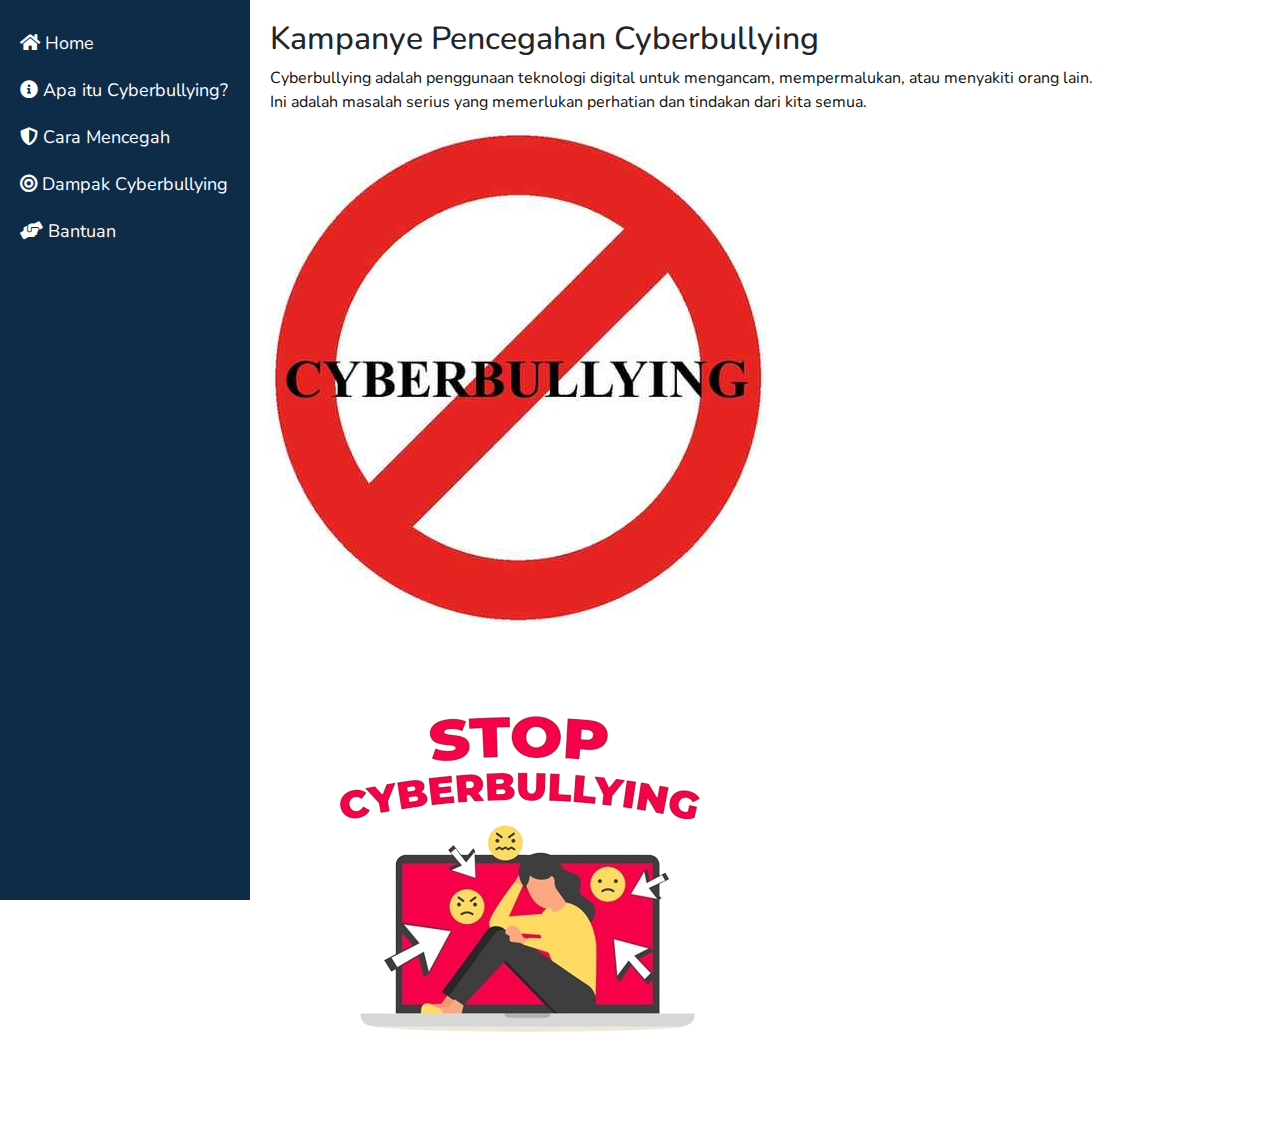
==== index.html @ 6d2cd5bb "web statis P5" ====
<!DOCTYPE html>
<html lang="en">
<head>
    <meta charset="UTF-8">
    <meta name="viewport" content="width=device-width, initial-scale=1.0">
    <title>Web Statis Pencegahan Cyberbullying</title>
    <link href="https://maxcdn.bootstrapcdn.com/bootstrap/4.5.2/css/bootstrap.min.css" rel="stylesheet">
    <link href="https://cdnjs.cloudflare.com/ajax/libs/font-awesome/5.15.4/css/all.min.css" rel="stylesheet">
    <link href="style.css" rel="stylesheet">
</head>
<body>
    
    <div class="sidebar" id="sidebar">
        <a href="index.html"><i class="fas fa-home"></i> Home</a>
        <a href="cyberbullying.html"><i class="fas fa-info-circle"></i> Apa itu Cyberbullying?</a>
        <a href="mencegah.html"><i class="fas fa-shield-alt"></i> Cara Mencegah</a>
        <a href="dampak.html"><i class="fas fa-bullseye"></i> Dampak Cyberbullying</a>
        <a href="bantuan.html"><i class="fas fa-hands-helping"></i> Bantuan</a>
    </div>
    
    
    <div class="content">
        <h2>Kampanye Pencegahan Cyberbullying</h2>
        <p class="animate-text">Cyberbullying adalah penggunaan teknologi digital untuk mengancam, mempermalukan, atau menyakiti orang lain.
            <br>
            Ini adalah masalah serius yang memerlukan perhatian dan tindakan dari kita semua.</p>
            <img src="2cy.jpg" alt="Dua">
            <img src="cy2.png" alt="Kampanya Anti Cyberbullying">
    </div>

    <script src="https://ajax.googleapis.com/ajax/libs/jquery/3.5.1/jquery.min.js"></script>
    <script src="https://maxcdn.bootstrapcdn.com/bootstrap/4.5.2/js/bootstrap.min.js"></script>
    <script src="script.js"></script>
</body>
</html>
---- style.css ----
/* CSS untuk sidebar */
@import url('https://fonts.googleapis.com/css2?family=Nunito:ital,wght@0,200..1000;1,200..1000&display=swap');
body {
    font-family: "Nunito", sans-serif;
    margin: 0;
    padding: 0;
}

.sidebar {
    height: 100%;
    width: 250px;
    position: fixed;
    top: 0;
    left: 0;
    background-color: #0e2c48; 
    overflow-x: hidden;
    padding-top: 20px;
    transition: 0.5s;
}

.sidebar a {
    padding: 10px 20px;
    text-decoration: none;
    font-size: 18px;
    color: #fff;
    display: block;
    transition: 0.3s;
}

.sidebar a:hover {
    background-color: #34495e;
}

.sidebar .closebtn {
    position: absolute;
    top: 10px;
    right: 10px;
    font-size: 24px;
    color: #ddd;
}

.content {
    margin-left: 250px;
    padding: 20px;
}

.animate-text {
    font-size: 16px;
    color: #111;
    transition: transform 0.5s, opacity 0.5s;
}

/* CSS untuk tombol hamburger pada layar kecil */

.hamburger {
    display: none;
    position: fixed;
    top: 15px;
    left: 15px;
    z-index: 999;
    font-size: 24px;
    cursor: pointer;
    color: #fff;
}

.hamburger:hover {
    color: #ccc;
}

@media screen and (max-width: 768px) {
    .sidebar {
        width: 0;
        padding-top: 60px;
    }
    .sidebar a {
        padding: 10px 20px;
        text-align: center;
    }
    .content {
        margin-left: 0;
    }
    .hamburger {
        display: block;
    }
}
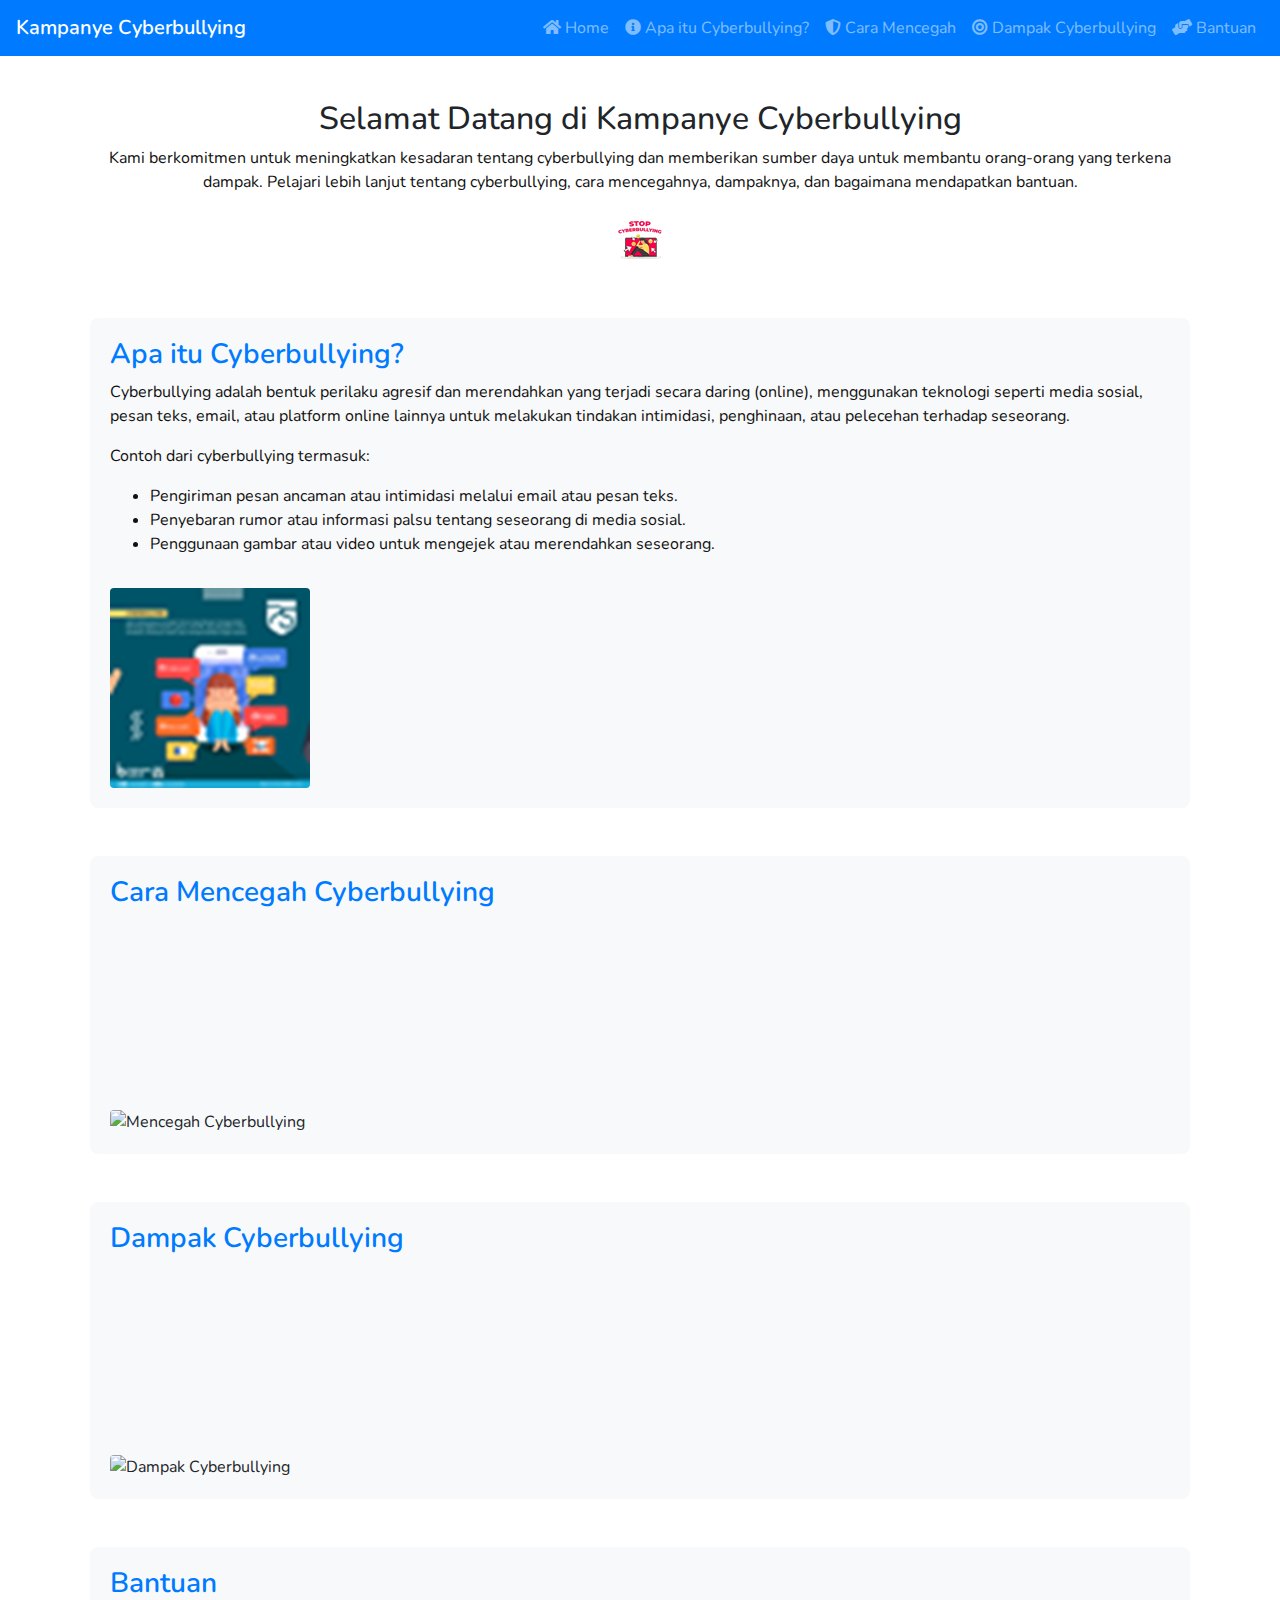
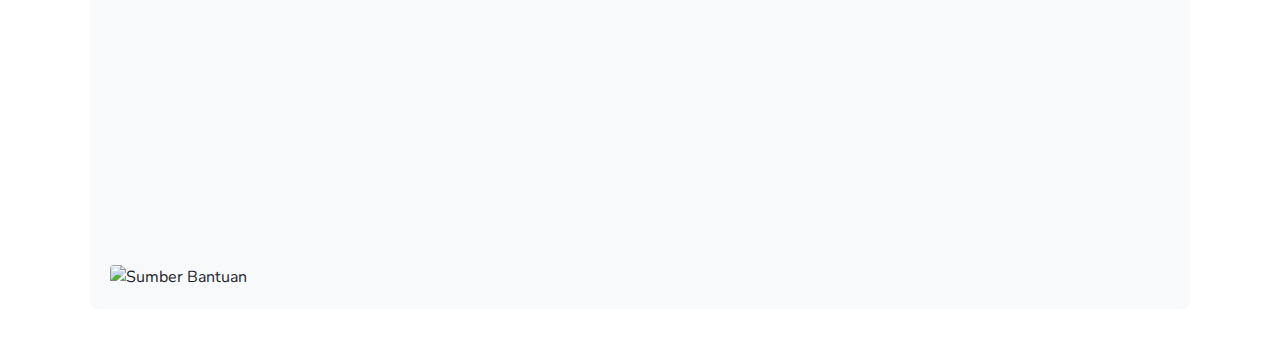
==== commit 2e62eb32: "update" ====
--- a/index.html
+++ b/index.html
@@ -3,29 +3,102 @@
 <head>
     <meta charset="UTF-8">
     <meta name="viewport" content="width=device-width, initial-scale=1.0">
-    <title>Web Statis Pencegahan Cyberbullying</title>
+    <title>Home - Kampanye Cyberbullying</title>
     <link href="https://maxcdn.bootstrapcdn.com/bootstrap/4.5.2/css/bootstrap.min.css" rel="stylesheet">
     <link href="https://cdnjs.cloudflare.com/ajax/libs/font-awesome/5.15.4/css/all.min.css" rel="stylesheet">
     <link href="style.css" rel="stylesheet">
 </head>
 <body>
-    
-    <div class="sidebar" id="sidebar">
-        <a href="index.html"><i class="fas fa-home"></i> Home</a>
-        <a href="cyberbullying.html"><i class="fas fa-info-circle"></i> Apa itu Cyberbullying?</a>
-        <a href="mencegah.html"><i class="fas fa-shield-alt"></i> Cara Mencegah</a>
-        <a href="dampak.html"><i class="fas fa-bullseye"></i> Dampak Cyberbullying</a>
-        <a href="bantuan.html"><i class="fas fa-hands-helping"></i> Bantuan</a>
-    </div>
-    
-    
-    <div class="content">
-        <h2>Kampanye Pencegahan Cyberbullying</h2>
-        <p class="animate-text">Cyberbullying adalah penggunaan teknologi digital untuk mengancam, mempermalukan, atau menyakiti orang lain.
-            <br>
-            Ini adalah masalah serius yang memerlukan perhatian dan tindakan dari kita semua.</p>
-            <img src="2cy.jpg" alt="Dua">
-            <img src="cy2.png" alt="Kampanya Anti Cyberbullying">
+    <!-- Navbar -->
+    <nav class="navbar navbar-expand-lg navbar-dark bg-primary">
+        <a class="navbar-brand" href="index.html">Kampanye Cyberbullying</a>
+        <button class="navbar-toggler" type="button" data-toggle="collapse" data-target="#navbarNav" aria-controls="navbarNav" aria-expanded="false" aria-label="Toggle navigation">
+            <span class="navbar-toggler-icon"></span>
+        </button>
+        <div class="collapse navbar-collapse" id="navbarNav">
+            <ul class="navbar-nav ml-auto">
+                <li class="nav-item">
+                    <a class="nav-link" href="index.html"><i class="fas fa-home"></i> Home</a>
+                </li>
+                <li class="nav-item">
+                    <a class="nav-link" href="cyberbullying.html"><i class="fas fa-info-circle"></i> Apa itu Cyberbullying?</a>
+                </li>
+                <li class="nav-item">
+                    <a class="nav-link" href="mencegah.html"><i class="fas fa-shield-alt"></i> Cara Mencegah</a>
+                </li>
+                <li class="nav-item">
+                    <a class="nav-link" href="dampak.html"><i class="fas fa-bullseye"></i> Dampak Cyberbullying</a>
+                </li>
+                <li class="nav-item">
+                    <a class="nav-link" href="bantuan.html"><i class="fas fa-hands-helping"></i> Bantuan</a>
+                </li>
+            </ul>
+        </div>
+    </nav>
+
+    <div class="container mt-4">
+        <!-- Section for Home Page Introduction -->
+        <section id="home-intro">
+            <h2 class="text-center">Selamat Datang di Kampanye Cyberbullying</h2>
+            <p class="animate-text text-center">Kami berkomitmen untuk meningkatkan kesadaran tentang cyberbullying dan memberikan sumber daya untuk membantu orang-orang yang terkena dampak. Pelajari lebih lanjut tentang cyberbullying, cara mencegahnya, dampaknya, dan bagaimana mendapatkan bantuan.</p>
+            <img src="cy2.png" alt="Cyberbullying Banner" class="img-fluid rounded mx-auto d-block mt-3">
+        </section>
+
+        <!-- Section for Apa itu Cyberbullying? -->
+        <section id="apa-itu-cyberbullying" class="mt-5">
+            <h3>Apa itu Cyberbullying?</h3>
+            <p class="animate-text">Cyberbullying adalah bentuk perilaku agresif dan merendahkan yang terjadi secara daring (online), menggunakan teknologi seperti media sosial, pesan teks, email, atau platform online lainnya untuk melakukan tindakan intimidasi, penghinaan, atau pelecehan terhadap seseorang.</p>
+            <p class="animate-text">Contoh dari cyberbullying termasuk:</p>
+            <ul class="animate-text">
+                <li>Pengiriman pesan ancaman atau intimidasi melalui email atau pesan teks.</li>
+                <li>Penyebaran rumor atau informasi palsu tentang seseorang di media sosial.</li>
+                <li>Penggunaan gambar atau video untuk mengejek atau merendahkan seseorang.</li>
+            </ul>
+            <img src="cyberbullying.png" alt="Contoh Cyberbullying" class="img-fluid rounded mt-3">
+        </section>
+
+        <!-- Section for Cara Mencegah -->
+        <section id="cara-mencegah" class="mt-5">
+            <h3>Cara Mencegah Cyberbullying</h3>
+            <p class="animate-text">Berikut adalah beberapa cara untuk mencegah cyberbullying:</p>
+            <ul class="animate-text">
+                <li>Berusaha memahami perasaan orang lain dan berempati terhadap mereka.</li>
+                <li>Berpikir secara bijaksana sebelum mengutarakan pendapat di dunia maya.</li>
+                <li>Menghormati orang lain sekalipun di dunia maya dan menghindari komentar atau posting yang dapat menyakiti orang lain.</li>
+                <li>Menggunakan pengaturan privasi di media sosial untuk melindungi informasi pribadi.</li>
+                <li>Melaporkan tindakan cyberbullying kepada platform atau penyedia layanan yang relevan.</li>
+            </ul>
+            <img src="prevent-cyberbullying.jpg" alt="Mencegah Cyberbullying" class="img-fluid rounded mt-3">
+        </section>
+
+        <!-- Section for Dampak Cyberbullying -->
+        <section id="dampak-cyberbullying" class="mt-5">
+            <h3>Dampak Cyberbullying</h3>
+            <p class="animate-text">Cyberbullying dapat memiliki berbagai dampak negatif pada korban, termasuk:</p>
+            <ul class="animate-text">
+                <li>Kesehatan mental yang terganggu seperti kecemasan, depresi, dan rasa malu.</li>
+                <li>Gangguan tidur seperti insomnia atau mimpi buruk.</li>
+                <li>Masalah kesehatan fisik seperti sakit kepala, sakit perut, atau gangguan makan.</li>
+                <li>Penurunan prestasi akademis atau performa kerja akibat dampak emosional.</li>
+                <li>Peningkatan risiko penyalahgunaan zat dan perilaku berbahaya lainnya.</li>
+            </ul>
+            <img src="cyberbullying-impact.jpg" alt="Dampak Cyberbullying" class="img-fluid rounded mt-3">
+        </section>
+
+        <!-- Section for Bantuan -->
+        <section id="bantuan" class="mt-5">
+            <h3>Bantuan</h3>
+            <p class="animate-text">Jika Anda atau seseorang yang Anda kenal mengalami cyberbullying, berikut adalah beberapa langkah yang dapat diambil:</p>
+            <ul class="animate-text">
+                <li>Laporkan tindakan cyberbullying kepada platform atau aplikasi yang digunakan.</li>
+                <li>Hubungi pihak berwenang, seperti polisi, untuk melaporkan insiden yang serius.</li>
+                <li>Cobalah untuk mencari dukungan emosional dari teman, keluarga, atau seorang profesional seperti psikolog atau konselor.</li>
+                <li>Gunakan layanan dukungan dan bantuan yang disediakan oleh organisasi non-profit yang menangani masalah cyberbullying.</li>
+                <li>Ikuti program pendidikan dan pelatihan tentang cara melindungi diri dari cyberbullying.</li>
+            </ul>
+            <p class="animate-text">Jangan ragu untuk melaporkan setiap insiden cyberbullying yang Anda alami. Tindakan cepat dapat membantu melindungi Anda dan mencegah hal yang lebih buruk terjadi.</p>
+            <img src="help-resources.jpg" alt="Sumber Bantuan" class="img-fluid rounded mt-3">
+        </section>
     </div>
 
     <script src="https://ajax.googleapis.com/ajax/libs/jquery/3.5.1/jquery.min.js"></script>
--- a/style.css
+++ b/style.css
@@ -1,47 +1,53 @@
-/* CSS untuk sidebar */
-@import url('https://fonts.googleapis.com/css2?family=Nunito:ital,wght@0,200..1000;1,200..1000&display=swap');
+/* CSS untuk navbar */
+@import url('https://fonts.googleapis.com/css2?family=Nunito:wght@200;400;600;800&display=swap');
 body {
     font-family: "Nunito", sans-serif;
     margin: 0;
     padding: 0;
 }
 
-.sidebar {
-    height: 100%;
-    width: 250px;
-    position: fixed;
-    top: 0;
-    left: 0;
-    background-color: #0e2c48; 
-    overflow-x: hidden;
-    padding-top: 20px;
-    transition: 0.5s;
+.navbar {
+    margin-bottom: 20px;
 }
 
-.sidebar a {
-    padding: 10px 20px;
-    text-decoration: none;
-    font-size: 18px;
-    color: #fff;
-    display: block;
-    transition: 0.3s;
+.navbar-brand {
+    font-weight: 600;
 }
 
-.sidebar a:hover {
-    background-color: #34495e;
+.navbar-nav .nav-link {
+    font-weight: 400;
 }
 
-.sidebar .closebtn {
-    position: absolute;
-    top: 10px;
-    right: 10px;
-    font-size: 24px;
-    color: #ddd;
+.container {
+    padding: 20px;
 }
 
-.content {
-    margin-left: 250px;
+#home-intro {
+    text-align: center;
+}
+
+#home-intro img {
+    max-width: 100%;
+    height: auto;
+    border-radius: 15px;
+}
+
+#apa-itu-cyberbullying,
+#cara-mencegah,
+#dampak-cyberbullying,
+#bantuan {
     padding: 20px;
+    border-radius: 8px;
+    background-color: #f8f9fa;
+    margin-bottom: 20px;
+}
+
+#apa-itu-cyberbullying h3,
+#cara-mencegah h3,
+#dampak-cyberbullying h3,
+#bantuan h3 {
+    font-weight: 600;
+    color: #007bff;
 }
 
 .animate-text {
@@ -50,36 +56,9 @@
     transition: transform 0.5s, opacity 0.5s;
 }
 
-/* CSS untuk tombol hamburger pada layar kecil */
-
-.hamburger {
-    display: none;
-    position: fixed;
-    top: 15px;
-    left: 15px;
-    z-index: 999;
-    font-size: 24px;
-    cursor: pointer;
-    color: #fff;
-}
-
-.hamburger:hover {
-    color: #ccc;
-}
-
+/* CSS untuk responsif */
 @media screen and (max-width: 768px) {
-    .sidebar {
-        width: 0;
-        padding-top: 60px;
-    }
-    .sidebar a {
-        padding: 10px 20px;
+    .navbar-nav {
         text-align: center;
     }
-    .content {
-        margin-left: 0;
-    }
-    .hamburger {
-        display: block;
-    }
 }
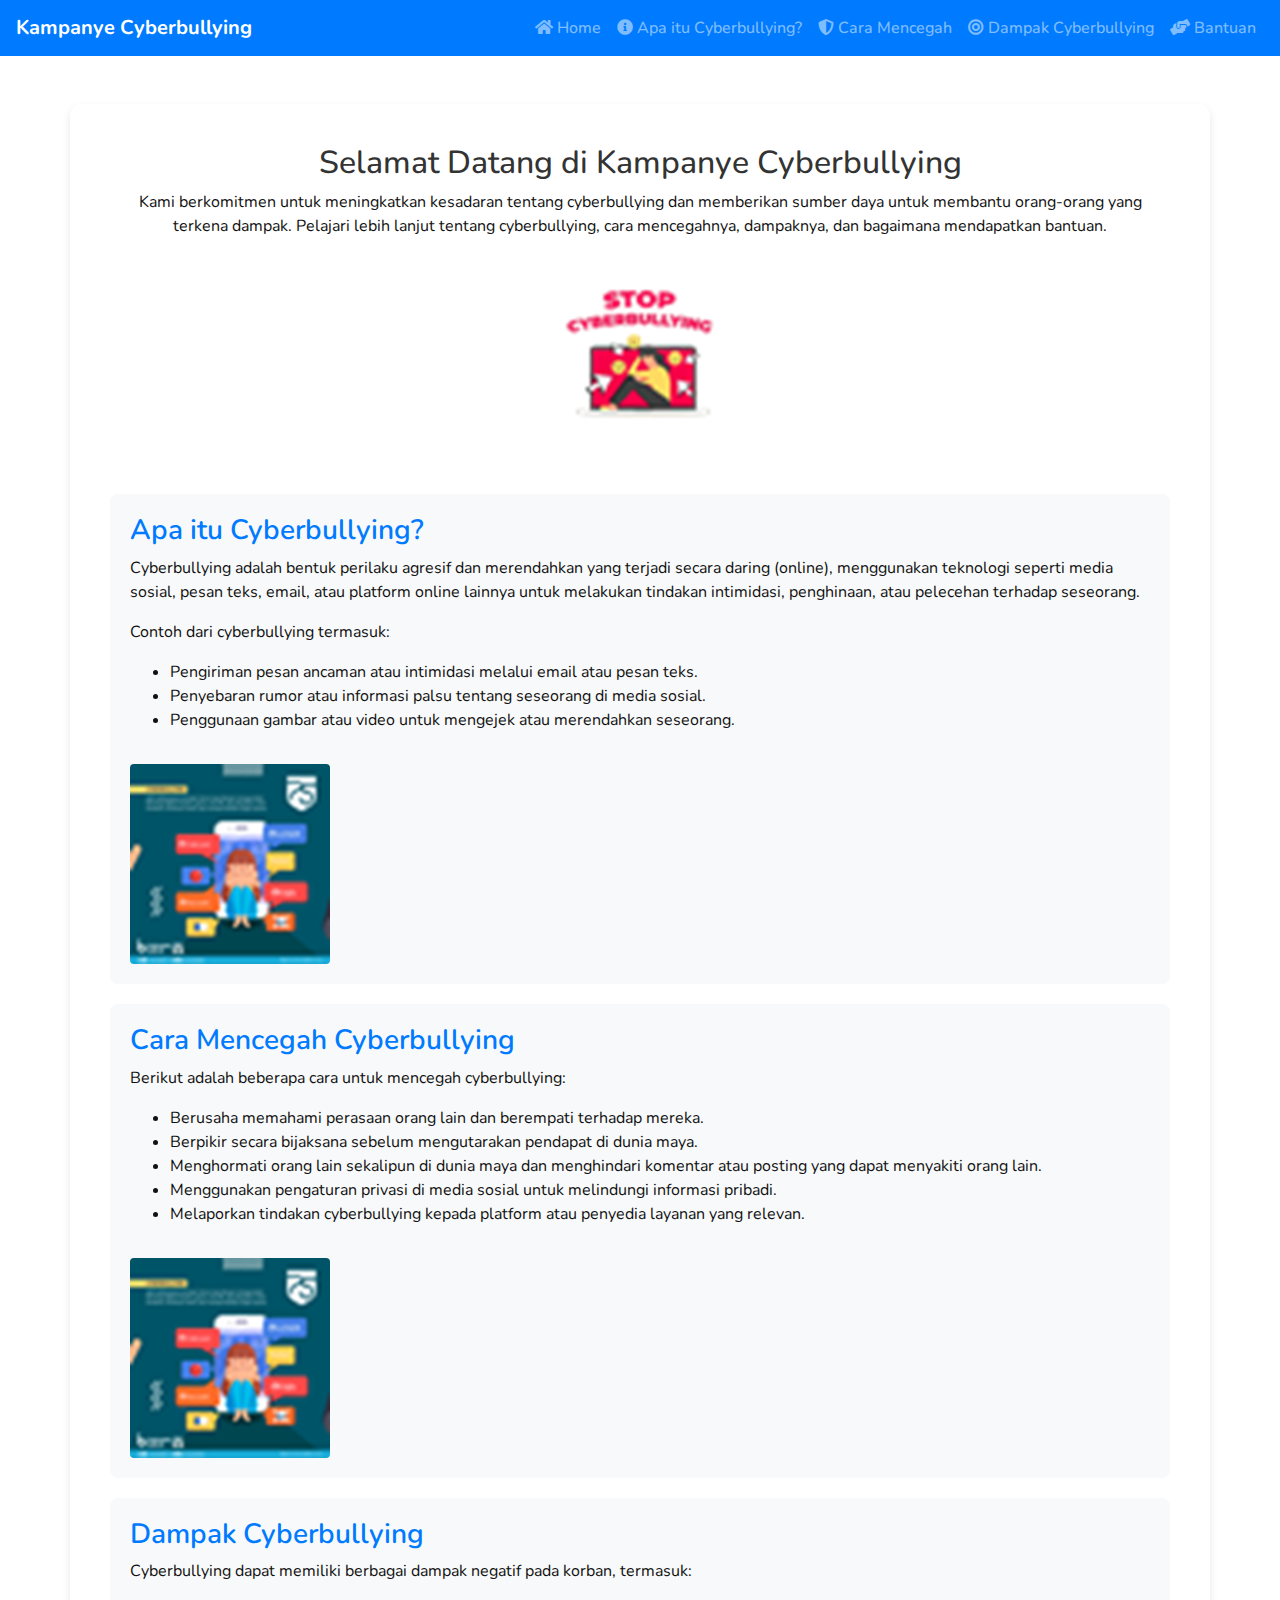
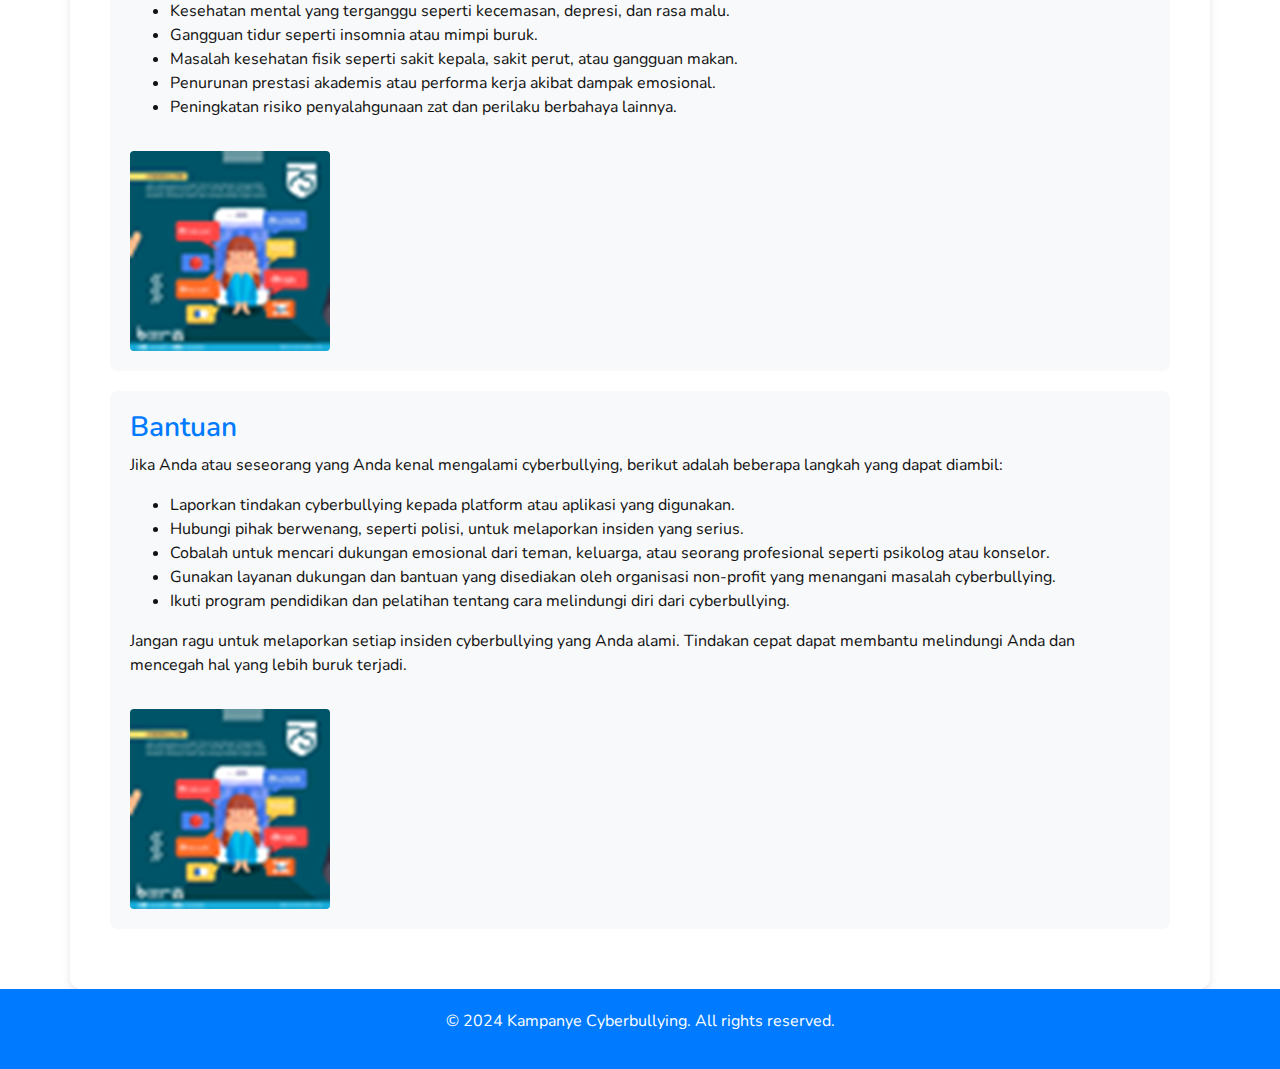
==== commit 0f3a3784: "p5" ====
--- a/index.html
+++ b/index.html
@@ -6,7 +6,94 @@
     <title>Home - Kampanye Cyberbullying</title>
     <link href="https://maxcdn.bootstrapcdn.com/bootstrap/4.5.2/css/bootstrap.min.css" rel="stylesheet">
     <link href="https://cdnjs.cloudflare.com/ajax/libs/font-awesome/5.15.4/css/all.min.css" rel="stylesheet">
+    <link href="https://fonts.googleapis.com/css2?family=Nunito:wght@400;700&display=swap" rel="stylesheet">
     <link href="style.css" rel="stylesheet">
+    <style>
+        html, body {
+            height: 100%;
+            margin: 0;
+            font-family: 'Nunito', sans-serif;
+        }
+        body {
+            background: url('assets/background.jpg') no-repeat center center fixed;
+            background-size: cover;
+            color: #333;
+            display: flex;
+            flex-direction: column;
+        }
+        .container {
+            background: rgba(255, 255, 255, 0.9);
+            padding: 40px;
+            border-radius: 12px;
+            margin-top: 20px;
+            box-shadow: 0 4px 8px rgba(0, 0, 0, 0.1);
+            flex: 1;
+        }
+        .navbar {
+            border-bottom: 4px solid #fff;
+        }
+        .navbar-brand {
+            font-weight: 700;
+        }
+        .navbar-nav .nav-link {
+            font-weight: 500;
+        }
+        .text-center h2 {
+            color: #007bff;
+            font-weight: 700;
+            margin-bottom: 20px;
+        }
+        .animate-text {
+            animation: fadeIn 2s ease-in-out;
+        }
+        @keyframes fadeIn {
+            from { opacity: 0; }
+            to { opacity: 1; }
+        }
+        section {
+            margin-bottom: 40px;
+        }
+        img {
+            max-width: 100%;
+            height: auto;
+            cursor: pointer;
+            transition: transform 0.3s ease;
+        }
+        img:hover {
+            transform: scale(1.05);
+        }
+        footer {
+            background: #007bff;
+            color: #fff;
+            padding: 20px;
+            text-align: center;
+        }
+        .modal-content {
+            border-radius: 10px;
+        }
+        .modal-header {
+            border-bottom: none;
+            position: relative;
+        }
+        .modal-header .close {
+            position: absolute;
+            top: 10px;
+            right: 10px;
+            padding: 0;
+            font-size: 24px;
+            opacity: 0.7;
+        }
+        .modal-header .close:hover {
+            opacity: 1;
+        }
+        .modal-body {
+            text-align: center;
+        }
+        .modal-body img {
+            max-width: 100%;
+            height: auto;
+        }
+    </style>
 </head>
 <body>
     <!-- Navbar -->
@@ -41,11 +128,11 @@
         <section id="home-intro">
             <h2 class="text-center">Selamat Datang di Kampanye Cyberbullying</h2>
             <p class="animate-text text-center">Kami berkomitmen untuk meningkatkan kesadaran tentang cyberbullying dan memberikan sumber daya untuk membantu orang-orang yang terkena dampak. Pelajari lebih lanjut tentang cyberbullying, cara mencegahnya, dampaknya, dan bagaimana mendapatkan bantuan.</p>
-            <img src="cy2.png" alt="Cyberbullying Banner" class="img-fluid rounded mx-auto d-block mt-3">
+            <img src="cy2.png" alt="Cyberbullying Banner" class="img-fluid rounded mx-auto d-block mt-3" data-toggle="modal" data-target="#imageModal" data-src="cy2.png">
         </section>
 
         <!-- Section for Apa itu Cyberbullying? -->
-        <section id="apa-itu-cyberbullying" class="mt-5">
+        <section id="apa-itu-cyberbullying">
             <h3>Apa itu Cyberbullying?</h3>
             <p class="animate-text">Cyberbullying adalah bentuk perilaku agresif dan merendahkan yang terjadi secara daring (online), menggunakan teknologi seperti media sosial, pesan teks, email, atau platform online lainnya untuk melakukan tindakan intimidasi, penghinaan, atau pelecehan terhadap seseorang.</p>
             <p class="animate-text">Contoh dari cyberbullying termasuk:</p>
@@ -54,11 +141,11 @@
                 <li>Penyebaran rumor atau informasi palsu tentang seseorang di media sosial.</li>
                 <li>Penggunaan gambar atau video untuk mengejek atau merendahkan seseorang.</li>
             </ul>
-            <img src="cyberbullying.png" alt="Contoh Cyberbullying" class="img-fluid rounded mt-3">
+            <img src="cyberbullying.png" alt="Contoh Cyberbullying" class="img-fluid rounded mt-3" data-toggle="modal" data-target="#imageModal" data-src="cyberbullying.png">
         </section>
 
         <!-- Section for Cara Mencegah -->
-        <section id="cara-mencegah" class="mt-5">
+        <section id="cara-mencegah">
             <h3>Cara Mencegah Cyberbullying</h3>
             <p class="animate-text">Berikut adalah beberapa cara untuk mencegah cyberbullying:</p>
             <ul class="animate-text">
@@ -68,11 +155,11 @@
                 <li>Menggunakan pengaturan privasi di media sosial untuk melindungi informasi pribadi.</li>
                 <li>Melaporkan tindakan cyberbullying kepada platform atau penyedia layanan yang relevan.</li>
             </ul>
-            <img src="prevent-cyberbullying.jpg" alt="Mencegah Cyberbullying" class="img-fluid rounded mt-3">
+            <img src="cyberbullying.png" alt="Mencegah Cyberbullying" class="img-fluid rounded mt-3" data-toggle="modal" data-target="#imageModal" data-src="cyberbullying.png">
         </section>
 
         <!-- Section for Dampak Cyberbullying -->
-        <section id="dampak-cyberbullying" class="mt-5">
+        <section id="dampak-cyberbullying">
             <h3>Dampak Cyberbullying</h3>
             <p class="animate-text">Cyberbullying dapat memiliki berbagai dampak negatif pada korban, termasuk:</p>
             <ul class="animate-text">
@@ -82,11 +169,11 @@
                 <li>Penurunan prestasi akademis atau performa kerja akibat dampak emosional.</li>
                 <li>Peningkatan risiko penyalahgunaan zat dan perilaku berbahaya lainnya.</li>
             </ul>
-            <img src="cyberbullying-impact.jpg" alt="Dampak Cyberbullying" class="img-fluid rounded mt-3">
+            <img src="cyberbullying.png" alt="Dampak Cyberbullying" class="img-fluid rounded mt-3" data-toggle="modal" data-target="#imageModal" data-src="cyberbullying.png">
         </section>
 
         <!-- Section for Bantuan -->
-        <section id="bantuan" class="mt-5">
+        <section id="bantuan">
             <h3>Bantuan</h3>
             <p class="animate-text">Jika Anda atau seseorang yang Anda kenal mengalami cyberbullying, berikut adalah beberapa langkah yang dapat diambil:</p>
             <ul class="animate-text">
@@ -97,12 +184,41 @@
                 <li>Ikuti program pendidikan dan pelatihan tentang cara melindungi diri dari cyberbullying.</li>
             </ul>
             <p class="animate-text">Jangan ragu untuk melaporkan setiap insiden cyberbullying yang Anda alami. Tindakan cepat dapat membantu melindungi Anda dan mencegah hal yang lebih buruk terjadi.</p>
-            <img src="help-resources.jpg" alt="Sumber Bantuan" class="img-fluid rounded mt-3">
+            <img src="cyberbullying.png" alt="Sumber Bantuan" class="img-fluid rounded mt-3" data-toggle="modal" data-target="#imageModal" data-src="cyberbullying.png">
         </section>
     </div>
+
+    <!-- Modal for Image -->
+    <div class="modal fade" id="imageModal" tabindex="-1" role="dialog" aria-labelledby="imageModalLabel" aria-hidden="true">
+        <div class="modal-dialog modal-lg" role="document">
+            <div class="modal-content">
+                <div class="modal-header">
+                    <h5 class="modal-title" id="imageModalLabel">Gambar</h5>
+                    <button type="button" class="close" data-dismiss="modal" aria-label="Close">
+                        <span aria-hidden="true">&times;</span>
+                    </button>
+                </div>
+                <div class="modal-body">
+                    <img id="modalImage" src="" class="img-fluid" alt="Modal Image">
+                </div>
+            </div>
+        </div>
+    </div>
+
+    <footer>
+        <p>&copy; 2024 Kampanye Cyberbullying. All rights reserved.</p>
+    </footer>
 
     <script src="https://ajax.googleapis.com/ajax/libs/jquery/3.5.1/jquery.min.js"></script>
     <script src="https://maxcdn.bootstrapcdn.com/bootstrap/4.5.2/js/bootstrap.min.js"></script>
-    <script src="script.js"></script>
+    <script>
+        // jQuery script to update the modal image source
+        $('#imageModal').on('show.bs.modal', function (event) {
+            var button = $(event.relatedTarget); // Button that triggered the modal
+            var imageSrc = button.data('src'); // Extract info from data-* attributes
+            var modal = $(this);
+            modal.find('.modal-body #modalImage').attr('src', imageSrc);
+        });
+    </script>
 </body>
 </html>
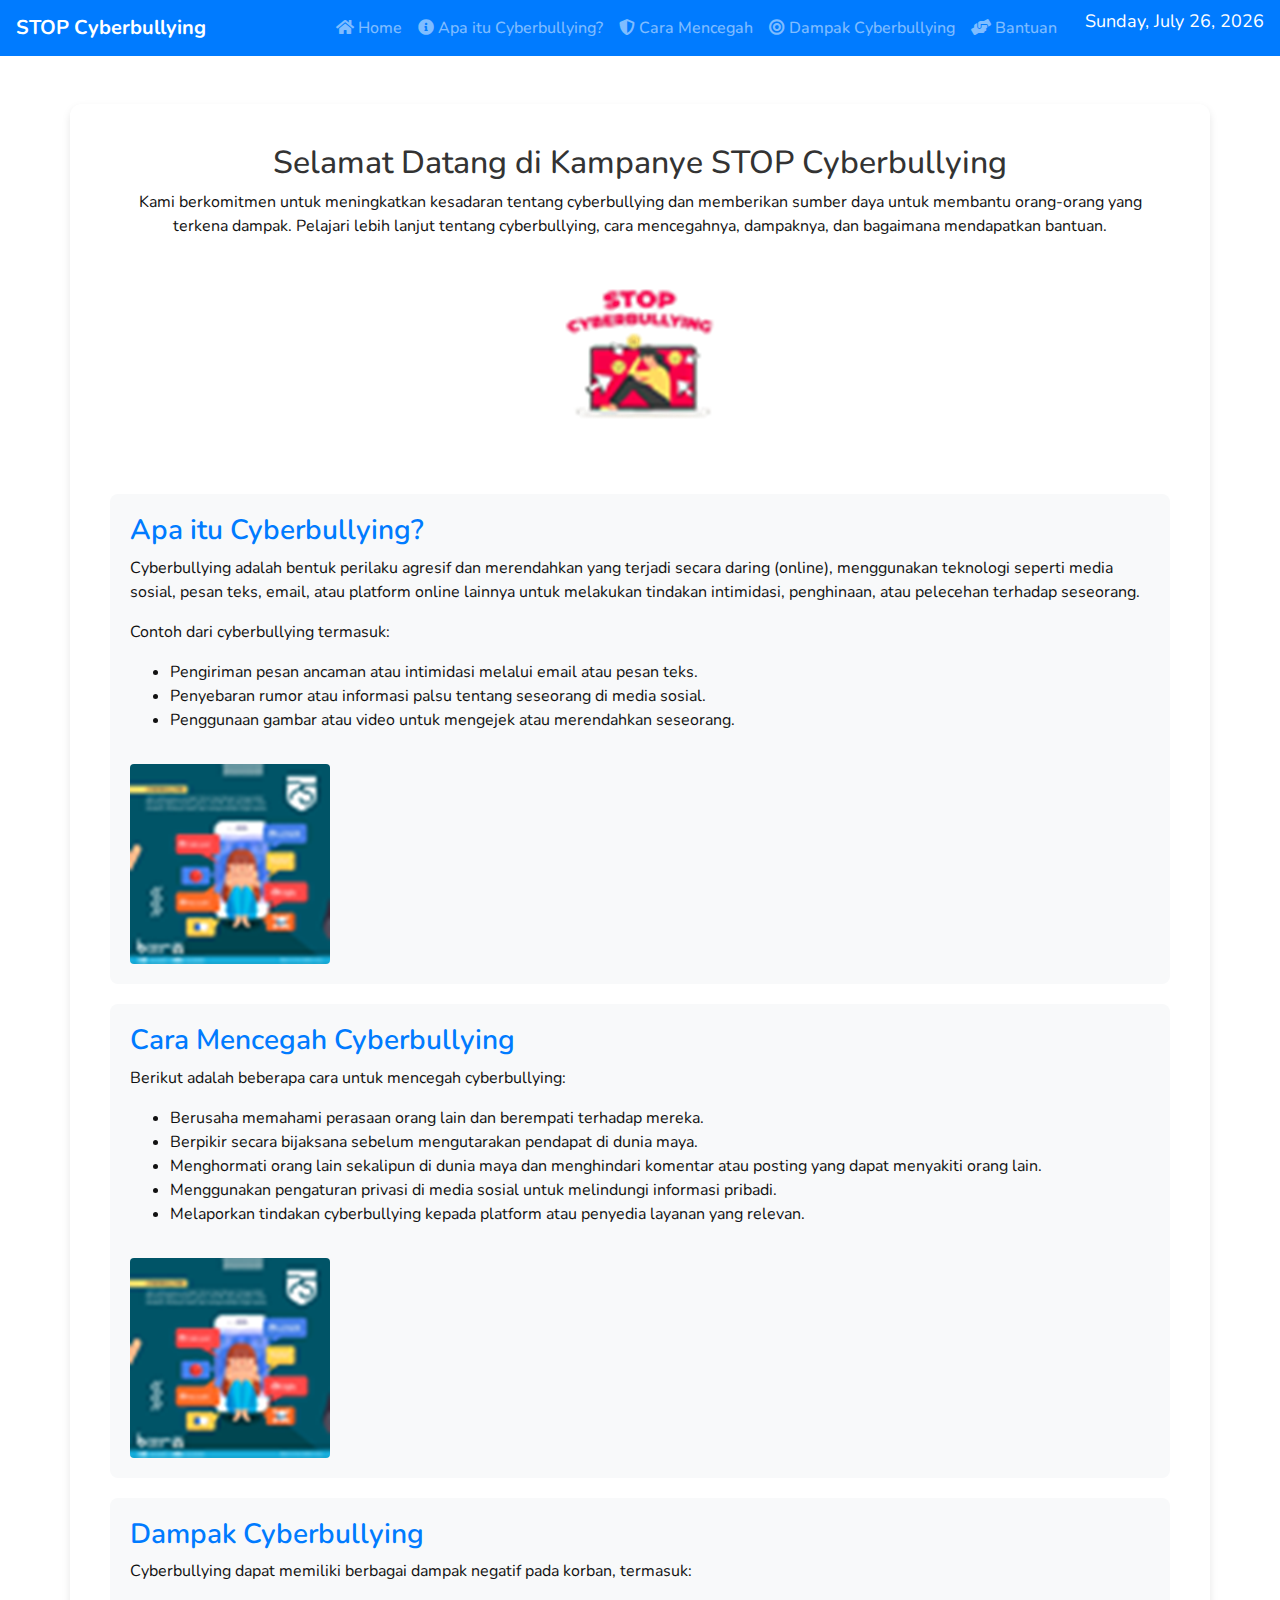
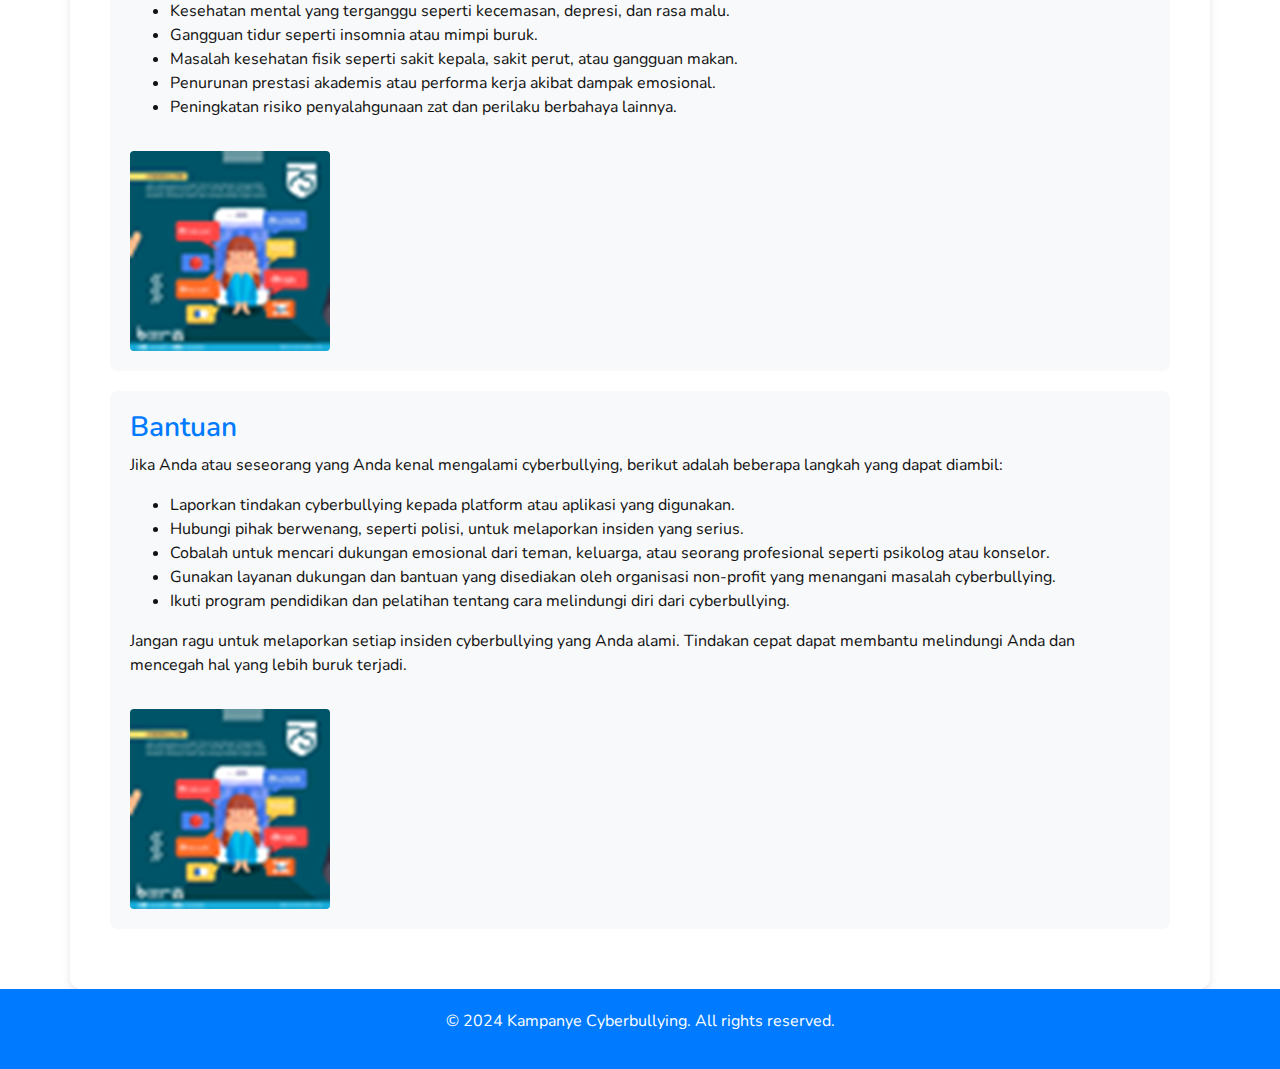
==== commit aa94f14b: "update" ====
--- a/index.html
+++ b/index.html
@@ -3,7 +3,7 @@
 <head>
     <meta charset="UTF-8">
     <meta name="viewport" content="width=device-width, initial-scale=1.0">
-    <title>Home - Kampanye Cyberbullying</title>
+    <title>Home - Page</title>
     <link href="https://maxcdn.bootstrapcdn.com/bootstrap/4.5.2/css/bootstrap.min.css" rel="stylesheet">
     <link href="https://cdnjs.cloudflare.com/ajax/libs/font-awesome/5.15.4/css/all.min.css" rel="stylesheet">
     <link href="https://fonts.googleapis.com/css2?family=Nunito:wght@400;700&display=swap" rel="stylesheet">
@@ -93,12 +93,17 @@
             max-width: 100%;
             height: auto;
         }
+        .date-display {
+            color: #fff;
+            font-size: 18px;
+            margin-left: 20px;
+        }
     </style>
 </head>
 <body>
     <!-- Navbar -->
     <nav class="navbar navbar-expand-lg navbar-dark bg-primary">
-        <a class="navbar-brand" href="index.html">Kampanye Cyberbullying</a>
+        <a class="navbar-brand" href="index.html">STOP Cyberbullying</a>
         <button class="navbar-toggler" type="button" data-toggle="collapse" data-target="#navbarNav" aria-controls="navbarNav" aria-expanded="false" aria-label="Toggle navigation">
             <span class="navbar-toggler-icon"></span>
         </button>
@@ -119,6 +124,7 @@
                 <li class="nav-item">
                     <a class="nav-link" href="bantuan.html"><i class="fas fa-hands-helping"></i> Bantuan</a>
                 </li>
+                <li class="nav-item date-display" id="currentDate"></li>
             </ul>
         </div>
     </nav>
@@ -126,7 +132,7 @@
     <div class="container mt-4">
         <!-- Section for Home Page Introduction -->
         <section id="home-intro">
-            <h2 class="text-center">Selamat Datang di Kampanye Cyberbullying</h2>
+            <h2 class="text-center">Selamat Datang di Kampanye STOP Cyberbullying</h2>
             <p class="animate-text text-center">Kami berkomitmen untuk meningkatkan kesadaran tentang cyberbullying dan memberikan sumber daya untuk membantu orang-orang yang terkena dampak. Pelajari lebih lanjut tentang cyberbullying, cara mencegahnya, dampaknya, dan bagaimana mendapatkan bantuan.</p>
             <img src="cy2.png" alt="Cyberbullying Banner" class="img-fluid rounded mx-auto d-block mt-3" data-toggle="modal" data-target="#imageModal" data-src="cy2.png">
         </section>
@@ -219,6 +225,14 @@
             var modal = $(this);
             modal.find('.modal-body #modalImage').attr('src', imageSrc);
         });
+
+        // JavaScript to display the current date
+        function formatDate(date) {
+            const options = { weekday: 'long', year: 'numeric', month: 'long', day: 'numeric' };
+            return date.toLocaleDateString(undefined, options);
+        }
+
+        document.getElementById('currentDate').textContent = formatDate(new Date());
     </script>
 </body>
 </html>
